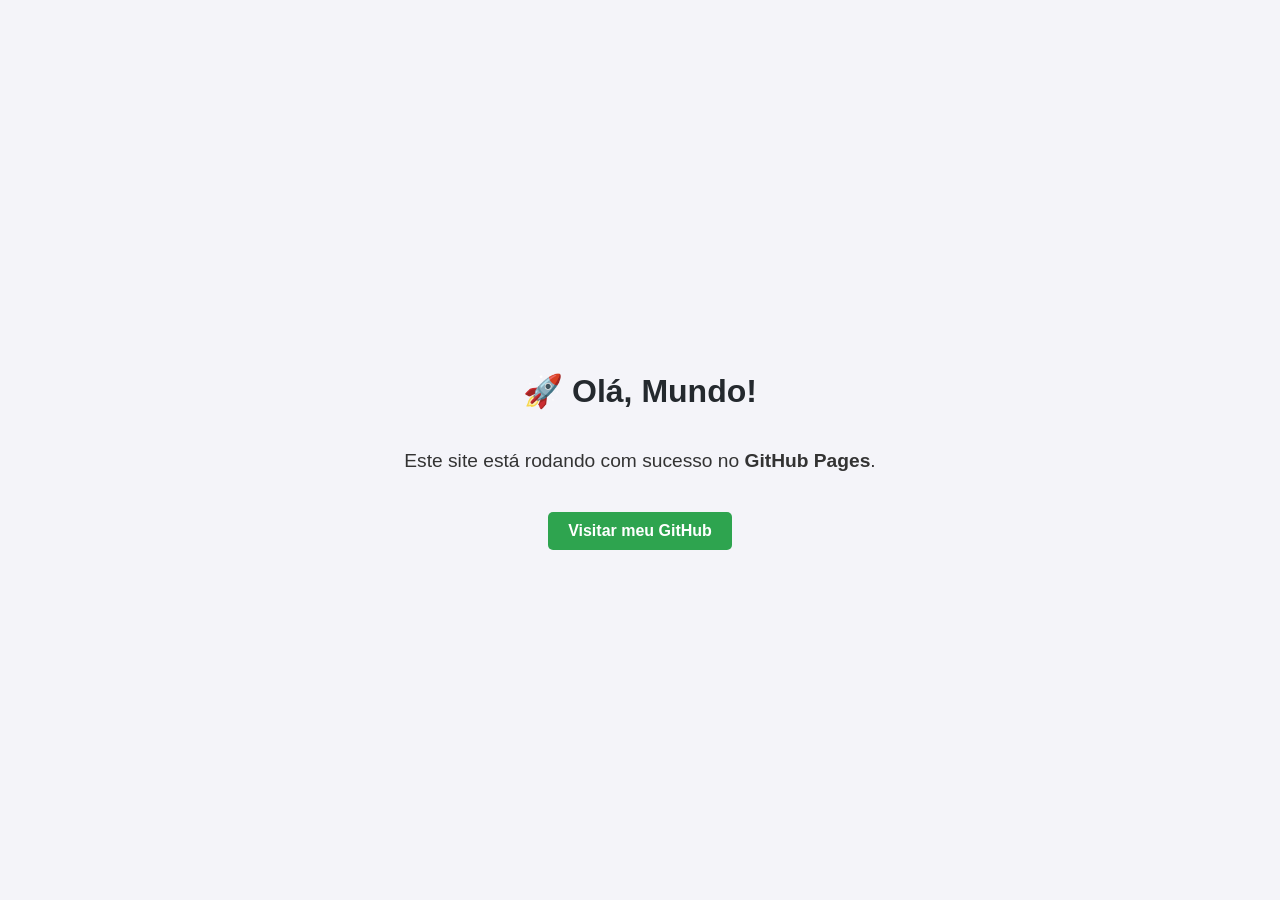
==== index.html @ 5c585ca9 "Rename index.html.html to index.html" ====
<!DOCTYPE html>
<html lang="pt-BR">
<head>
    <meta charset="UTF-8">
    <meta name="viewport" content="width=device-width, initial-scale=1.0">
    <title>Meu Site no GitHub Pages</title>
    <style>
        body {
            font-family: Arial, sans-serif;
            background-color: #f4f4f9;
            color: #333;
            display: flex;
            flex-direction: column;
            align-items: center;
            justify-content: center;
            height: 100vh;
            margin: 0;
        }
        h1 {
            color: #24292e;
        }
        p {
            font-size: 1.2rem;
        }
        .btn {
            padding: 10px 20px;
            background-color: #2ea44f;
            color: white;
            text-decoration: none;
            border-radius: 5px;
            font-weight: bold;
            margin-top: 20px;
        }
        .btn:hover {
            background-color: #22863a;
        }
    </style>
</head>
<body>

    <h1>🚀 Olá, Mundo!</h1>
    <p>Este site está rodando com sucesso no <strong>GitHub Pages</strong>.</p>
    <a href="https://github.com" target="_blank" class="btn">Visitar meu GitHub</a>

</body>
</html>
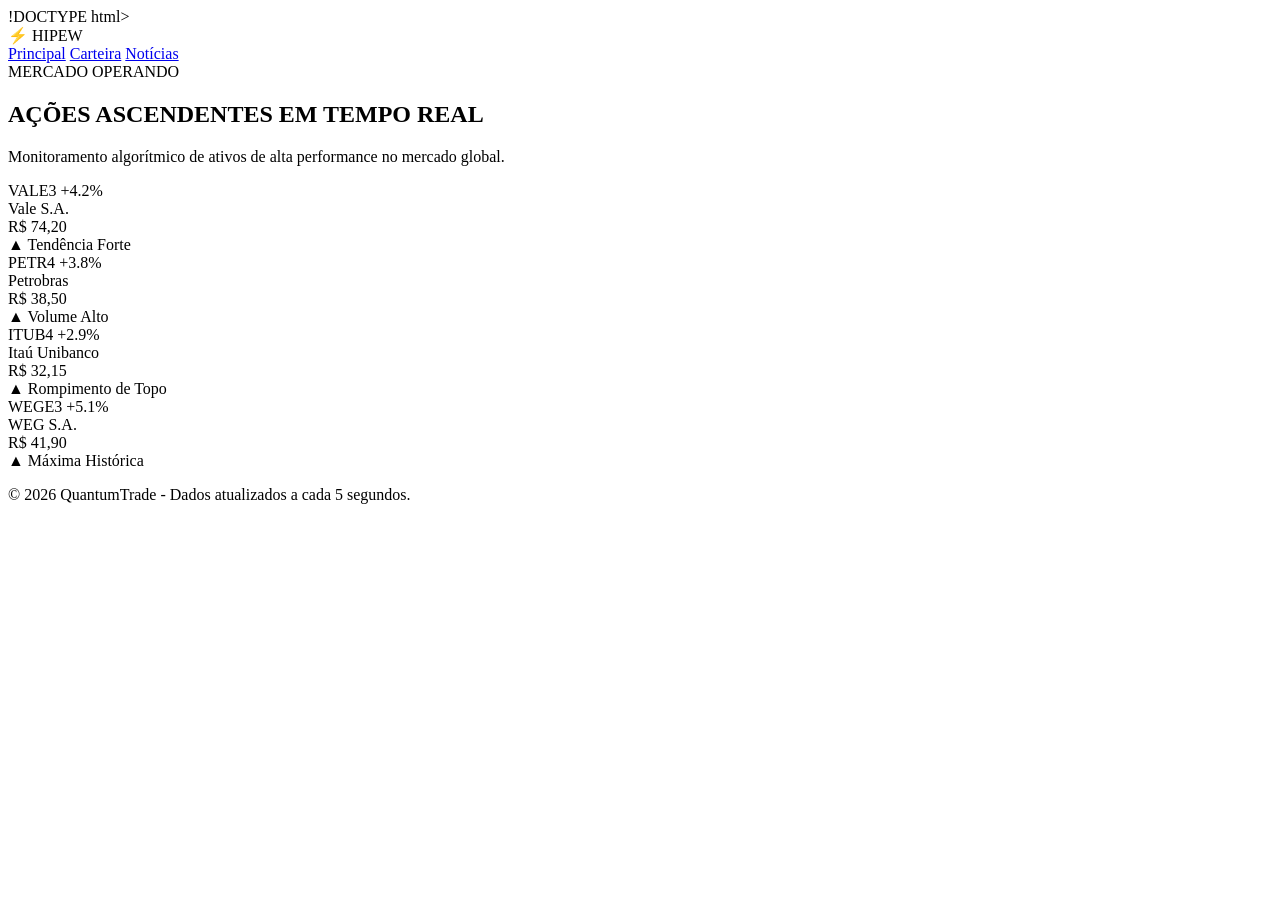
==== commit c5e2e6e3: "Update index.html" ====
--- a/index.html
+++ b/index.html
@@ -1,46 +1,93 @@
-<!DOCTYPE html>
+!DOCTYPE html>
 <html lang="pt-BR">
 <head>
     <meta charset="UTF-8">
     <meta name="viewport" content="width=device-width, initial-scale=1.0">
-    <title>Meu Site no GitHub Pages</title>
-    <style>
-        body {
-            font-family: Arial, sans-serif;
-            background-color: #f4f4f9;
-            color: #333;
-            display: flex;
-            flex-direction: column;
-            align-items: center;
-            justify-content: center;
-            height: 100vh;
-            margin: 0;
-        }
-        h1 {
-            color: #24292e;
-        }
-        p {
-            font-size: 1.2rem;
-        }
-        .btn {
-            padding: 10px 20px;
-            background-color: #2ea44f;
-            color: white;
-            text-decoration: none;
-            border-radius: 5px;
-            font-weight: bold;
-            margin-top: 20px;
-        }
-        .btn:hover {
-            background-color: #22863a;
-        }
-    </style>
+    <title>Hipew | Dashboard</title>
+    <link rel="stylesheet" href="/principal.css">
+    <link rel="stylesheet" href="https://cloudflare.com">
 </head>
 <body>
 
-    <h1>🚀 Olá, Mundo!</h1>
-    <p>Este site está rodando com sucesso no <strong>GitHub Pages</strong>.</p>
-    <a href="https://github.com" target="_blank" class="btn">Visitar meu GitHub</a>
+    <!-- Barra de Navegação Superior -->
+    <header class="navbar">
+        <div class="logo">
+            <span class="logo-icon">⚡</span> HI<span class="highlight">PEW</span>
+        </div>
+        <nav class="nav-links">
+            <a href="/Hipew/principal.html" class="nav-item active">Principal</a>
+            <a href="/carteira.html" class="nav-item">Carteira</a>
+            <a href="/noticias.html" class="nav-item">Notícias</a>
+        </nav>
+        <div class="status-tempo-real">
+            <span class="led-verde"></span> MERCADO OPERANDO
+        </div>
+    </header>
+
+    <!-- Conteúdo Principal -->
+    <main class="main-container">
+        
+        <!-- Painel de Destaque -->
+        <section class="hero-section">
+            <h1>AÇÕES ASCENDENTES <span class="glow-text">EM TEMPO REAL</span></h1>
+            <p>Monitoramento algorítmico de ativos de alta performance no mercado global.</p>
+        </section>
+
+        <!-- Grade de Cards de Ações (Grid) -->
+        <section class="ticker-grid">
+            
+            <!-- Card 1 -->
+            <div class="stock-card up">
+                <div class="stock-header">
+                    <span class="ticker">VALE3</span>
+                    <span class="badge-up">+4.2%</span>
+                </div>
+                <div class="stock-name">Vale S.A.</div>
+                <div class="stock-price">R$ 74,20</div>
+                <div class="mini-chart">▲ Tendência Forte</div>
+            </div>
+
+            <!-- Card 2 -->
+            <div class="stock-card up">
+                <div class="stock-header">
+                    <span class="ticker">PETR4</span>
+                    <span class="badge-up">+3.8%</span>
+                </div>
+                <div class="stock-name">Petrobras</div>
+                <div class="stock-price">R$ 38,50</div>
+                <div class="mini-chart">▲ Volume Alto</div>
+            </div>
+
+            <!-- Card 3 -->
+            <div class="stock-card up">
+                <div class="stock-header">
+                    <span class="ticker">ITUB4</span>
+                    <span class="badge-up">+2.9%</span>
+                </div>
+                <div class="stock-name">Itaú Unibanco</div>
+                <div class="stock-price">R$ 32,15</div>
+                <div class="mini-chart">▲ Rompimento de Topo</div>
+            </div>
+
+            <!-- Card 4 -->
+            <div class="stock-card up">
+                <div class="stock-header">
+                    <span class="ticker">WEGE3</span>
+                    <span class="badge-up">+5.1%</span>
+                </div>
+                <div class="stock-name">WEG S.A.</div>
+                <div class="stock-price">R$ 41,90</div>
+                <div class="mini-chart">▲ Máxima Histórica</div>
+            </div>
+
+        </section>
+
+    </main>
+
+    <!-- Rodapé -->
+    <footer class="footer">
+        <p>&copy; 2026 QuantumTrade - Dados atualizados a cada 5 segundos.</p>
+    </footer>
 
 </body>
 </html>
